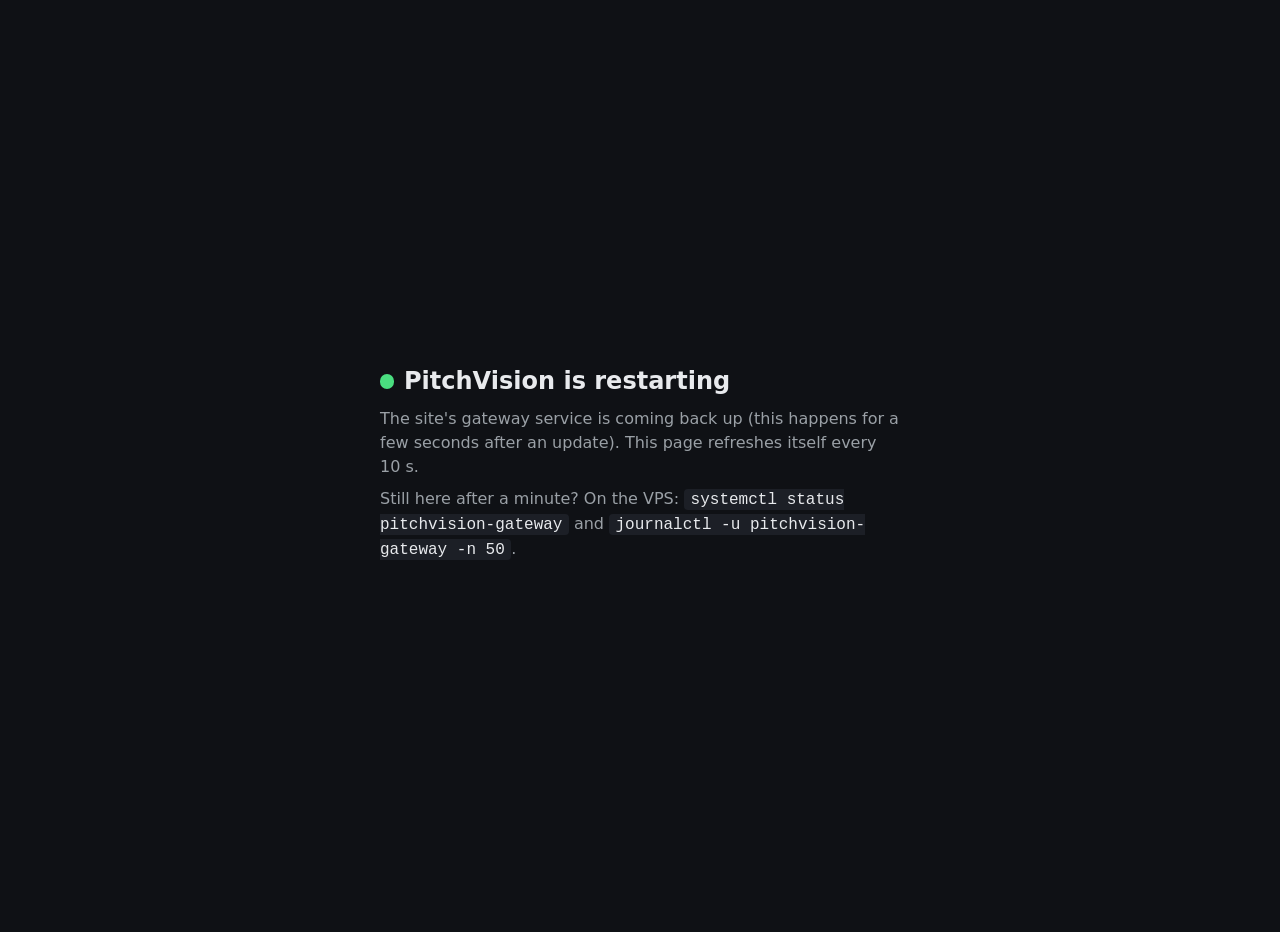
==== docker/vps/gateway-offline.html @ be06ab53 "Always-on gateway: the site stays up with no GPU, and the pod starts itself on Run Owner (2026-09-17" ====
<!doctype html>
<html lang="en"><head><meta charset="utf-8"><title>PitchVision is restarting</title>
<meta name="viewport" content="width=device-width,initial-scale=1">
<meta http-equiv="refresh" content="10">
<style>
  :root{--bg:#0f1115;--fg:#e8eaed;--muted:#9aa0a6;--accent:#4ade80}
  body{margin:0;min-height:100vh;display:grid;place-items:center;background:var(--bg);color:var(--fg);
       font:16px/1.5 system-ui,-apple-system,Segoe UI,Roboto,sans-serif;padding:16px}
  main{max-width:520px}
  h1{font-size:1.5rem;margin:0 0 .5rem}
  p{margin:.5rem 0;color:var(--muted)}
  code{background:#1c1f26;padding:.1em .4em;border-radius:4px;color:var(--fg)}
  .dot{display:inline-block;width:.6em;height:.6em;border-radius:50%;background:var(--accent);margin-right:.4em;
       animation:pulse 1.6s infinite}
  @keyframes pulse{0%,100%{opacity:.3}50%{opacity:1}}
</style></head>
<body><main>
  <h1><span class="dot"></span>PitchVision is restarting</h1>
  <p>The site's gateway service is coming back up (this happens for a few seconds after an update).
     This page refreshes itself every 10&nbsp;s.</p>
  <p>Still here after a minute? On the VPS: <code>systemctl status pitchvision-gateway</code> and
     <code>journalctl -u pitchvision-gateway -n 50</code>.</p>
</main></body></html>
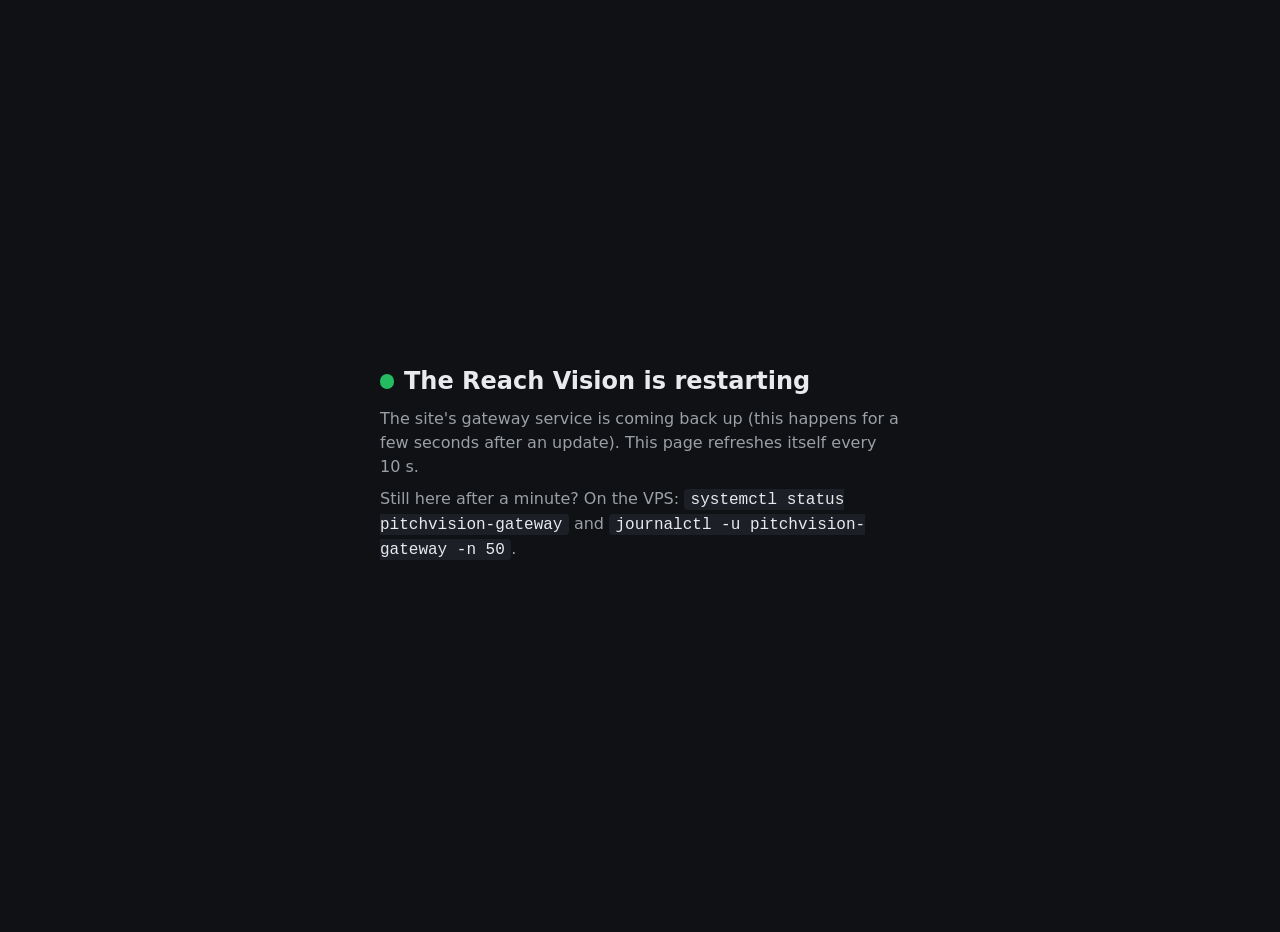
==== commit e697d4cd: "The Reach Vision: brand redesign, light default + dark mode, phone/tablet/desktop - Product renamed " ====
--- a/docker/vps/gateway-offline.html
+++ b/docker/vps/gateway-offline.html
@@ -1,9 +1,9 @@
 <!doctype html>
-<html lang="en"><head><meta charset="utf-8"><title>PitchVision is restarting</title>
+<html lang="en"><head><meta charset="utf-8"><title>The Reach Vision is restarting</title>
 <meta name="viewport" content="width=device-width,initial-scale=1">
 <meta http-equiv="refresh" content="10">
 <style>
-  :root{--bg:#0f1115;--fg:#e8eaed;--muted:#9aa0a6;--accent:#4ade80}
+  :root{--bg:#0f1115;--fg:#e8eaed;--muted:#9aa0a6;--accent:#24bb61}
   body{margin:0;min-height:100vh;display:grid;place-items:center;background:var(--bg);color:var(--fg);
        font:16px/1.5 system-ui,-apple-system,Segoe UI,Roboto,sans-serif;padding:16px}
   main{max-width:520px}
@@ -15,7 +15,7 @@
   @keyframes pulse{0%,100%{opacity:.3}50%{opacity:1}}
 </style></head>
 <body><main>
-  <h1><span class="dot"></span>PitchVision is restarting</h1>
+  <h1><span class="dot"></span>The Reach Vision is restarting</h1>
   <p>The site's gateway service is coming back up (this happens for a few seconds after an update).
      This page refreshes itself every 10&nbsp;s.</p>
   <p>Still here after a minute? On the VPS: <code>systemctl status pitchvision-gateway</code> and
